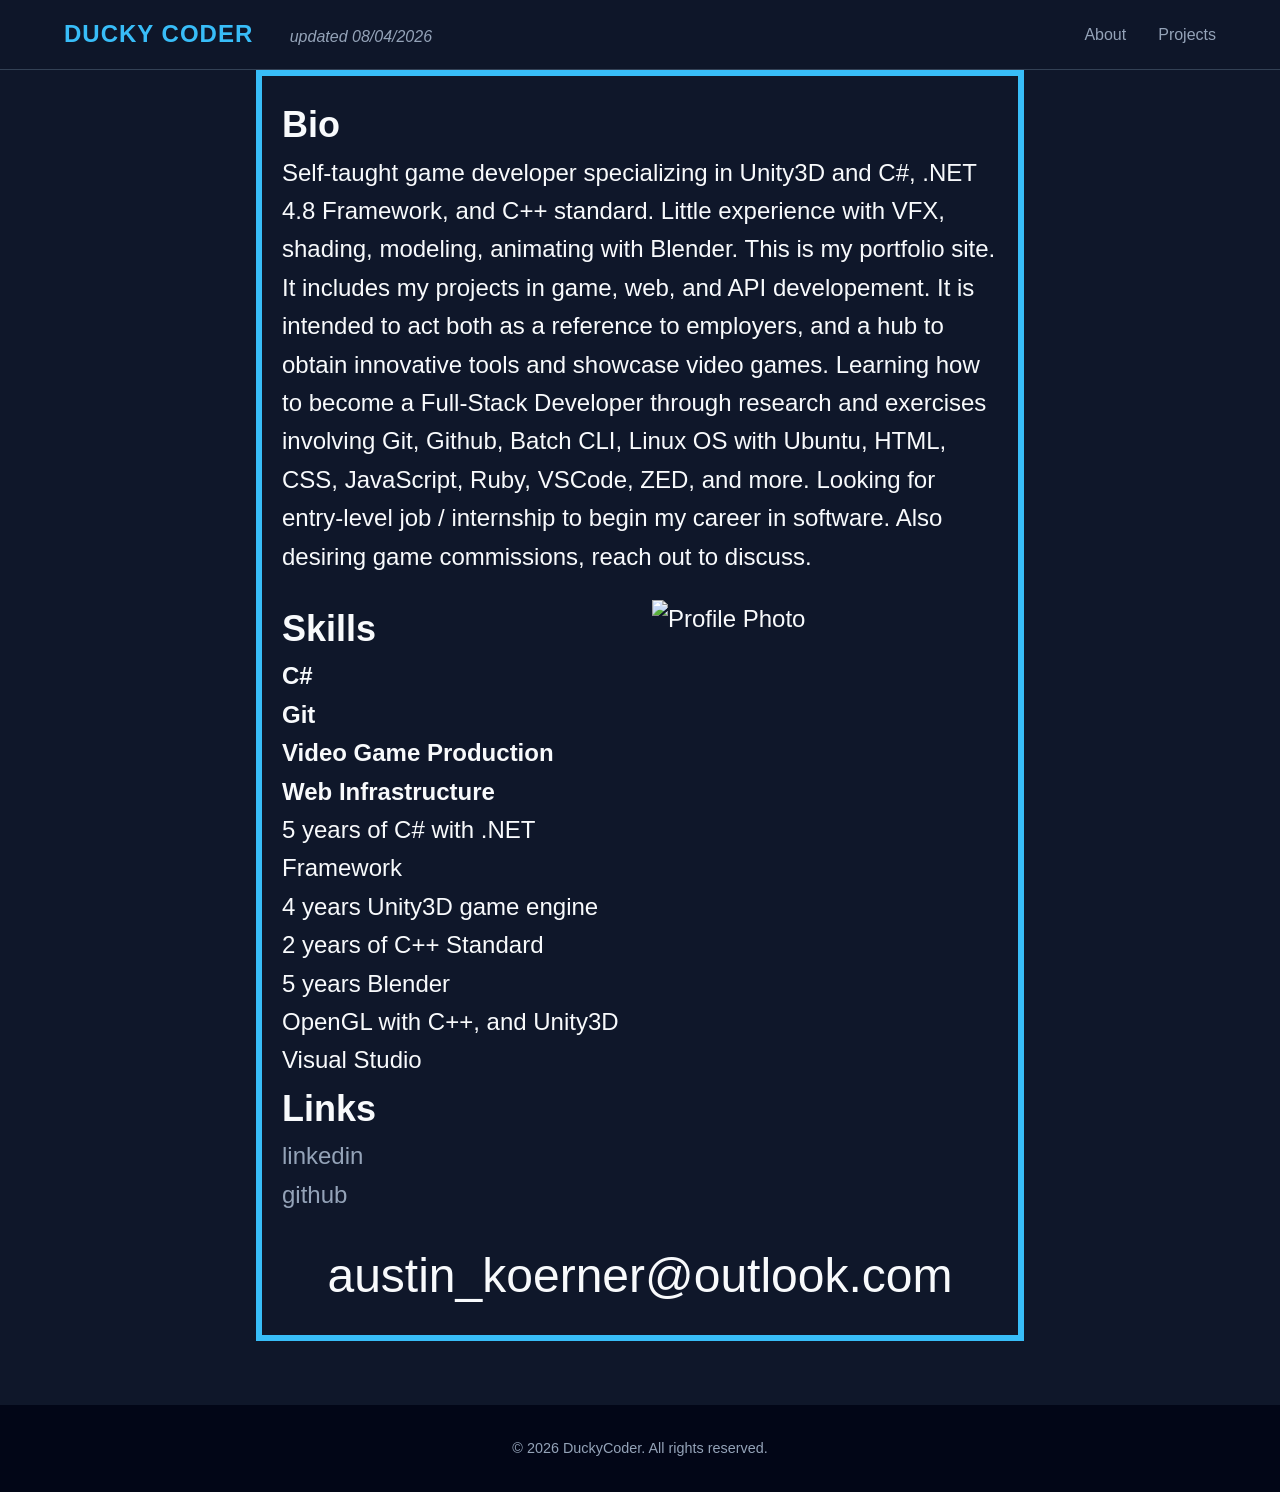
==== pgs/about.html @ a0574e3f "Fix grammar mistakes" ====
<!DOCTYPE html>
<html lang="en">
<head>
	<meta charset="UTF-8">
	<meta name="viewport" content="width=device-width, initial-scale=1.0">
	<title>Ducky Coder | About</title>
	<link href="../css/main.css" rel="stylesheet">
</head>
<body>
    <header>
        <div class="nav-container">
            <div>
                <a href="../index.html" class="logo">DUCKY CODER</a>
                <span class="nav-extra">updated 08/04/2026</span>
            </div>
            <nav>
                <ul class="nav-links" id="navLinks">
                    <li><a href="#">About</a></li>
                    <li><a href="../pgs/projects.html">Projects</a></li>
                </ul>
            </nav>
            <div class="menu-toggle" id="mobileMenu">
                <span class="bar"></span>
                <span class="bar"></span>
                <span class="bar"></span>
            </div>
        </div>
    </header>

    <section class="bio-section">
        <div class="bio-summary">
            <h1>Bio</h1>
            <p>
                Self-taught game developer specializing in Unity3D and C#, .NET 4.8 Framework, and C++ standard. Little experience with VFX, shading, modeling, animating with Blender.
                This is my portfolio site. It includes my projects in game, web, and API developement. It is intended to act both as a reference to employers, and a hub to obtain innovative tools and showcase video games.
                Learning how to become a Full-Stack Developer through research and exercises involving Git, Github, Batch CLI, Linux OS with Ubuntu, HTML, CSS, JavaScript, Ruby, VSCode, ZED, and more.
                Looking for entry-level job / internship to begin my career in software. Also desiring game commissions, reach out to discuss.
            </p>
        </div>
        <div class="bio-information">
            <h1>Skills</h1>
            <ul>
                <li><b>C#</b></li>
                <li><b>Git</b></li>
                <li><b>Video Game Production</b></li>
                <li><b>Web Infrastructure</b></li>

                <li>5 years of C# with .NET Framework</li>
                <li>4 years Unity3D game engine</li>
                <li>2 years of C++ Standard</li>
                <li>5 years Blender</li>
                <li>OpenGL with C++, and Unity3D</li>

                <li>Visual Studio</li>
            </ul>
            <h1>Links</h1>
            <ul class="bio-links">
                <li><a href="https://www.linkedin.com/in/austin-koerner-7117aa3b7/">linkedin</a></li>
                <li><a href="https://github.com/AustinKr">github</a></li>
            </ul>
        </div>
        <img class="bio-photo" alt="Profile Photo">
        <div class="contact">austin_koerner@outlook.com</div>
    </section>

	<footer>
        <p>&copy; 2026 DuckyCoder. All rights reserved.</p>
    </footer>
</body>
</html>
---- css/main.css ----
/* --- CSS Variables & Reset --- */
        :root {
            --bg-color: #0f172a;
            --surface-color: #1e293b;
            --text-primary: #f8fafc;
            --text-secondary: #94a3b8;
            --text-size: 24px;
            --accent-color: #38bdf8;
            --accent-hover: #0ea5e9;
            --font-main: 'Segoe UI', Tahoma, Geneva, Verdana, sans-serif;
            --container-width: 1200px;
            --header-height: 70px;
        }

        * {
            margin: 0;
            padding: 0;
            box-sizing: border-box;
        }

        body {
            font-family: var(--font-main);
            background-color: var(--bg-color);
            color: var(--text-primary);
            line-height: 1.6;
        }

        a { text-decoration: none; color: inherit; transition: 0.3s; }
        ul { list-style: none; }

        /* --- Header & Navigation --- */
        header {
            position: fixed;
            top: 0;
            left: 0;
            width: 100%;
            height: var(--header-height);
            background-color: rgba(15, 23, 42, 0.95);
            backdrop-filter: blur(10px);
            border-bottom: 1px solid #334155;
            z-index: 1000;
            display: flex;
            align-items: center;
            justify-content: center;
        }
        .nav-extra {
            margin-left: 2em;
            font-style: italic;
            color: var(--text-secondary);
        }
        .nav-container {
            width: 90%;
            max-width: var(--container-width);
            display: flex;
            justify-content: space-between;
            align-items: center;
        }

        .logo {
            font-size: 1.5rem;
            font-weight: 700;
            color: var(--accent-color);
            letter-spacing: 1px;
        }

        .nav-links {
            display: flex;
            gap: 2rem;
        }

        .nav-links a {
            font-weight: 500;
            color: var(--text-secondary);
            font-size: 1rem;
        }

        .nav-links a:hover {
            color: var(--accent-color);
        }

        /* Mobile Menu Toggle */
        .menu-toggle {
            display: none;
            flex-direction: column;
            gap: 5px;
            cursor: pointer;
        }

        .bar {
            width: 25px;
            height: 3px;
            background-color: var(--text-primary);
            border-radius: 2px;
        }

        /* --- Hero Section --- */
        .hero {
            height: 80vh;
            display: flex;
            flex-direction: column;
            justify-content: center;
            align-items: center;
            text-align: center;
            padding: 0 20px;
            margin-top: var(--header-height);
            background: radial-gradient(circle at center, #1e293b 0%, #0f172a 70%);
        }

        .hero h1 {
            font-size: clamp(2.5rem, 5vw, 4rem);
            margin-bottom: 1rem;
            background: linear-gradient(to right, #38bdf8, #818cf8);
            -webkit-background-clip: text;
            -webkit-text-fill-color: transparent;
        }

        .hero p {
            font-size: 1.2rem;
            color: var(--text-secondary);
            max-width: 600px;
            margin-bottom: 2rem;
        }

        .cta-btn {
            padding: 12px 30px;
            background-color: var(--accent-color);
            color: #0f172a;
            font-weight: 700;
            border-radius: 5px;
            border: 2px solid var(--accent-color);
        }

        .cta-btn:hover {
            background-color: transparent;
            color: var(--accent-color);
        }

        /* --- New Posts / Projects Grid --- */
        .section-container {
            max-width: var(--container-width);
            margin: 4rem auto;
            padding: 0 20px;
        }

        .section-title {
            font-size: 2rem;
            margin-bottom: 2rem;
            border-left: 5px solid var(--accent-color);
            padding-left: 15px;
        }

        .posts-grid {
            display: grid;
            grid-template-columns: repeat(auto-fit, minmax(300px, 1fr));
            gap: 2rem;
        }

        .post-card {
            background-color: var(--surface-color);
            border-radius: 10px;
            overflow: hidden;
            border: 1px solid #334155;
            transition: transform 0.3s ease, box-shadow 0.3s ease;
        }

        .post-card:hover {
            transform: translateY(-5px);
            box-shadow: 0 10px 20px rgba(0,0,0,0.3);
            border-color: var(--accent-color);
        }

        .post-image {
            width: 100%;
            height: 200px;
            background-color: #334155; /* Placeholder color */
            display: flex;
            align-items: center;
            justify-content: center;
            color: var(--text-secondary);
            font-size: 0.9rem;
        }

        /* If using real images, use <img> tag, this is a CSS placeholder */
        .post-image img {
            width: 100%;
            height: 100%;
            object-fit: cover;
        }

        .post-content {
            padding: 1.5rem;
        }

        .post-date {
            font-size: 0.85rem;
            color: var(--accent-color);
            margin-bottom: 0.5rem;
            display: block;
        }

        .post-title {
            font-size: 1.25rem;
            margin-bottom: 0.5rem;
            color: var(--text-primary);
        }

        .post-excerpt {
            font-size: 0.95rem;
            color: var(--text-secondary);
            margin-bottom: 1rem;
        }

        .read-more {
            font-size: 0.9rem;
            font-weight: 600;
            color: var(--text-primary);
            border-bottom: 1px solid var(--accent-color);
        }

        /* --- About --- */
        .bio-section {
            margin-top: var(--header-height);
            margin-left: 20vw;
            width: 60vw;
            padding: 20px;

            border: 6px solid var(--accent-color);

            color: var(--text-primary);
            font-size: var(--text-size);

            display: flex;
            flex-wrap: wrap;
            gap: 1em;
        }
        .bio-information {
            flex: 1 0 40%;
        }
        .bio-links {
            color: var(--text-secondary);
        }
        .bio-links a:hover {
            color: var(--accent-hover);

        }
        .bio-photo {
            flex: 1 0 40%;
        }
        .contact {
            font-size: 2em;
            text-align: center;
            flex: 1 0 100%;
        }


        /* --- Footer --- */
        footer {
            text-align: center;
            padding: 2rem;
            background-color: #020617;
            color: var(--text-secondary);
            font-size: 0.9rem;
            margin-top: 4rem;
        }

        /* --- Responsive Design --- */
        @media (max-width: 768px) {
            .menu-toggle {
                display: flex;
            }

            .nav-links {
                position: absolute;
                top: var(--header-height);
                left: 0;
                width: 100%;
                background-color: var(--surface-color);
                flex-direction: column;
                align-items: center;
                padding: 2rem 0;
                gap: 1.5rem;
                transform: translateY(-150%);
                transition: transform 0.3s ease-in-out;
                border-bottom: 1px solid #334155;
            }

            .nav-links.active {
                transform: translateY(0);
            }

            .hero h1 {
                font-size: 2.5rem;
            }
        }
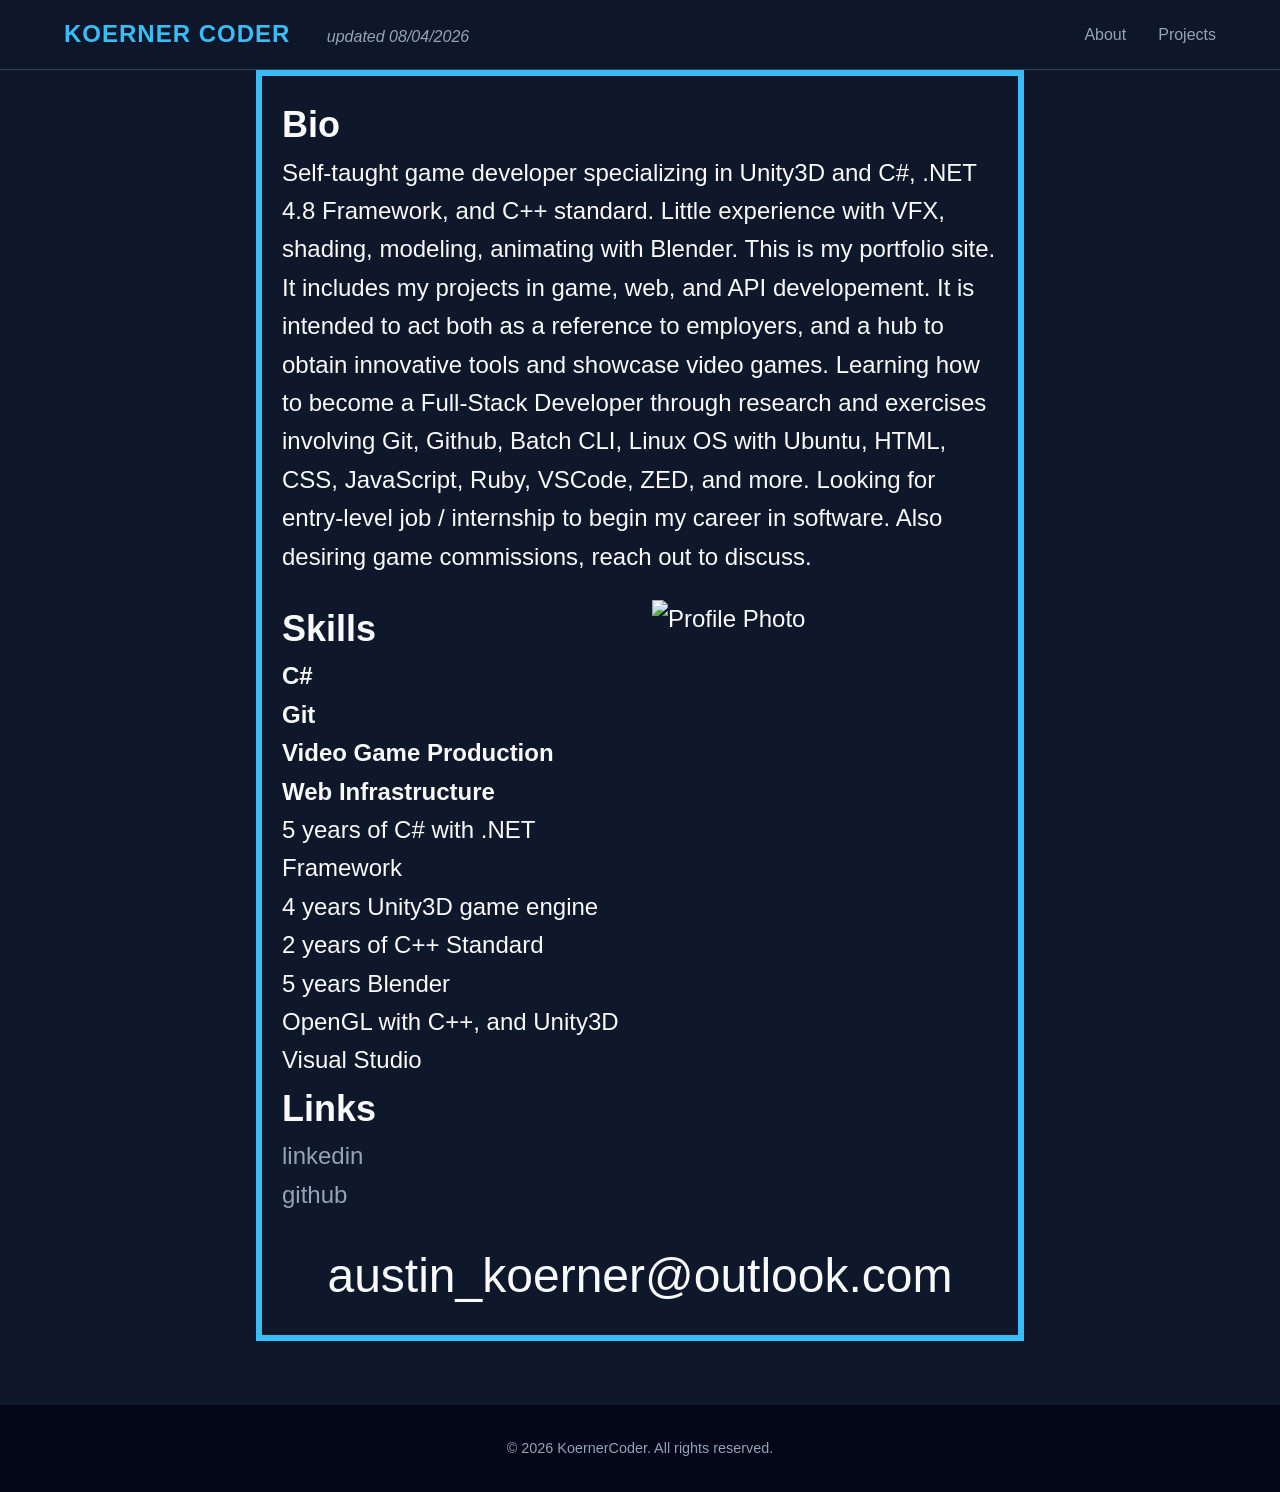
==== commit e67531e9: "Rename to KoernerCoder" ====
--- a/pgs/about.html
+++ b/pgs/about.html
@@ -3,14 +3,14 @@
 <head>
 	<meta charset="UTF-8">
 	<meta name="viewport" content="width=device-width, initial-scale=1.0">
-	<title>Ducky Coder | About</title>
+	<title>Koerner Coder | About</title>
 	<link href="../css/main.css" rel="stylesheet">
 </head>
 <body>
     <header>
         <div class="nav-container">
             <div>
-                <a href="../index.html" class="logo">DUCKY CODER</a>
+                <a href="../index.html" class="logo">KOERNER CODER</a>
                 <span class="nav-extra">updated 08/04/2026</span>
             </div>
             <nav>
@@ -64,7 +64,7 @@
     </section>
 
 	<footer>
-        <p>&copy; 2026 DuckyCoder. All rights reserved.</p>
+        <p>&copy; 2026 KoernerCoder. All rights reserved.</p>
     </footer>
 </body>
 </html>
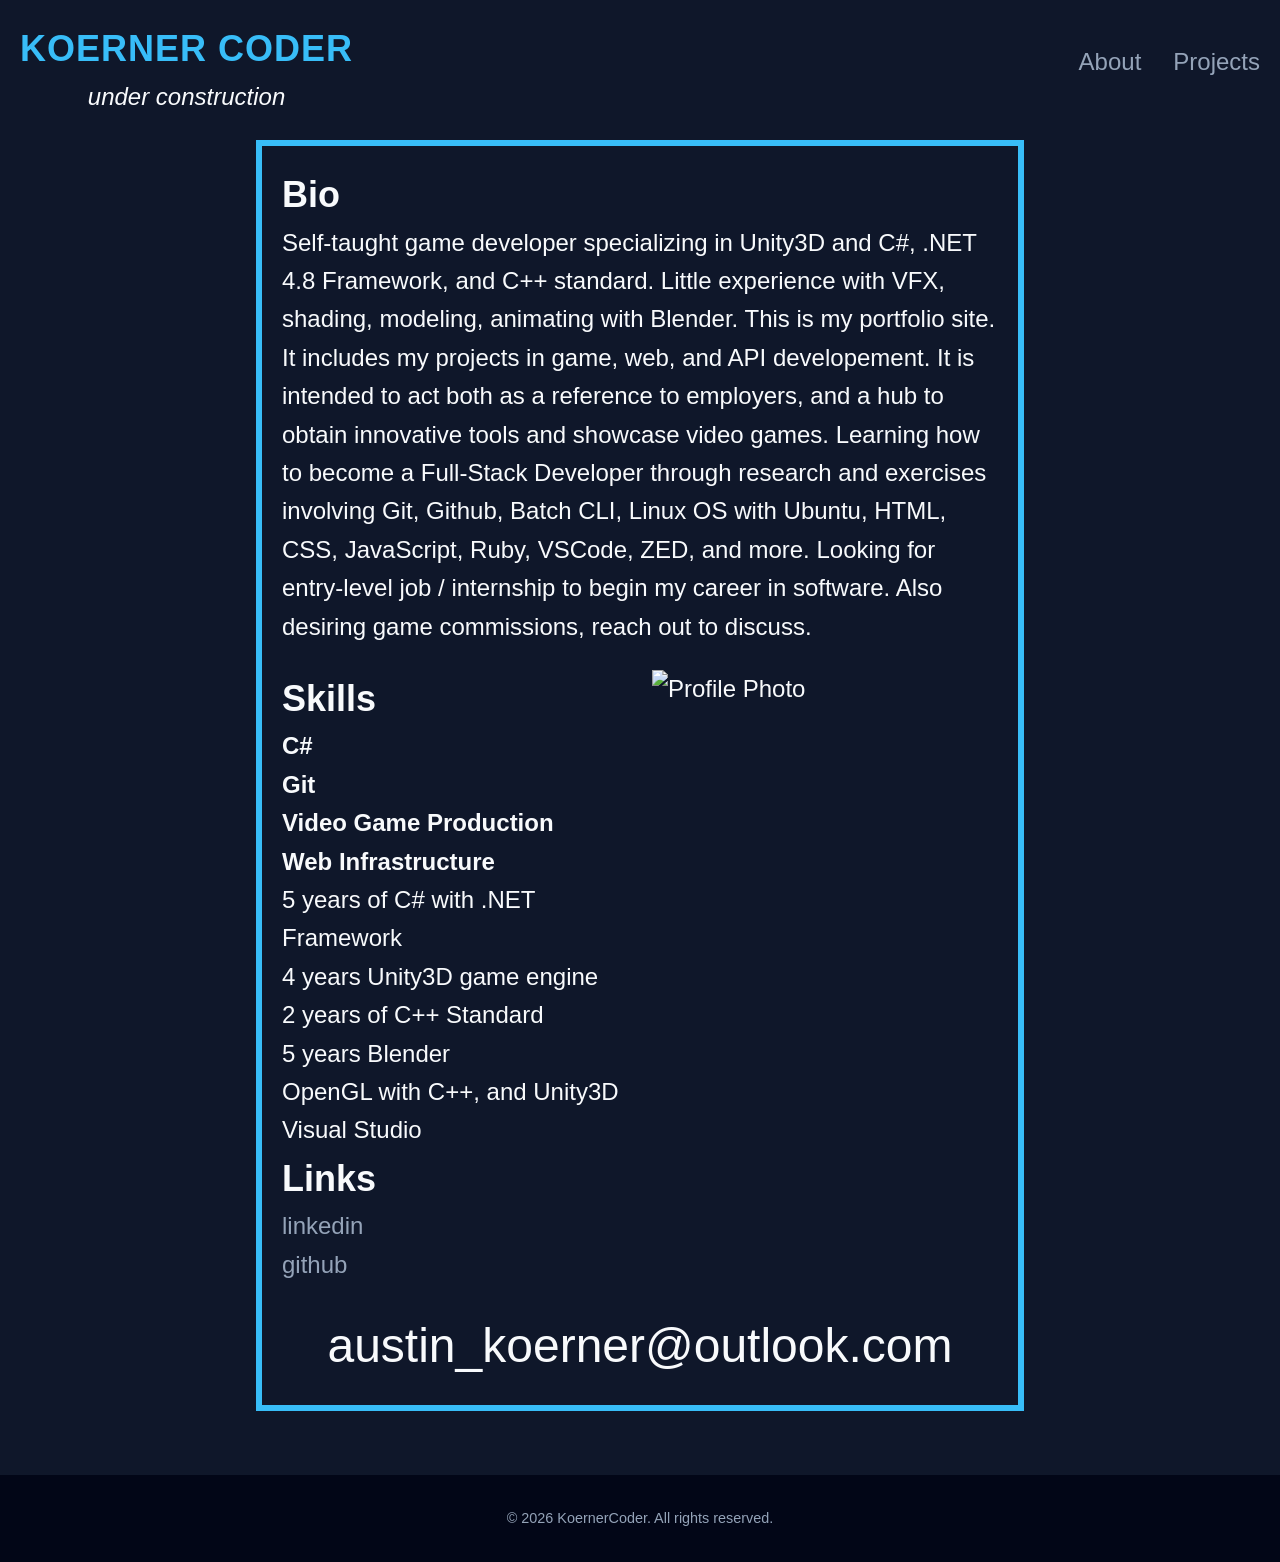
==== commit 982cf07d: "Update other pages to dynamically load" ====
--- a/pgs/about.html
+++ b/pgs/about.html
@@ -5,27 +5,13 @@
 	<meta name="viewport" content="width=device-width, initial-scale=1.0">
 	<title>Koerner Coder | About</title>
 	<link href="../css/main.css" rel="stylesheet">
+	<script defer src="/js/template-loader.js"></script>
 </head>
 <body>
-    <header>
-        <div class="nav-container">
-            <div>
-                <a href="../index.html" class="logo">KOERNER CODER</a>
-                <span class="nav-extra">updated 08/04/2026</span>
-            </div>
-            <nav>
-                <ul class="nav-links" id="navLinks">
-                    <li><a href="#">About</a></li>
-                    <li><a href="../pgs/projects.html">Projects</a></li>
-                </ul>
-            </nav>
-            <div class="menu-toggle" id="mobileMenu">
-                <span class="bar"></span>
-                <span class="bar"></span>
-                <span class="bar"></span>
-            </div>
-        </div>
-    </header>
+    <section class="top-section">
+        <div id="header-placeholder"></div>
+        <div id="nav-placeholder"></div>
+    </section>
 
     <section class="bio-section">
         <div class="bio-summary">
@@ -63,8 +49,6 @@
         <div class="contact">austin_koerner@outlook.com</div>
     </section>
 
-	<footer>
-        <p>&copy; 2026 KoernerCoder. All rights reserved.</p>
-    </footer>
+    <div id="footer-placeholder"></div>
 </body>
 </html>
--- a/css/main.css
+++ b/css/main.css
@@ -1,294 +1,258 @@
 /* --- CSS Variables & Reset --- */
-        :root {
-            --bg-color: #0f172a;
-            --surface-color: #1e293b;
-            --text-primary: #f8fafc;
-            --text-secondary: #94a3b8;
-            --text-size: 24px;
-            --accent-color: #38bdf8;
-            --accent-hover: #0ea5e9;
-            --font-main: 'Segoe UI', Tahoma, Geneva, Verdana, sans-serif;
-            --container-width: 1200px;
-            --header-height: 70px;
-        }
-
-        * {
-            margin: 0;
-            padding: 0;
-            box-sizing: border-box;
-        }
-
-        body {
-            font-family: var(--font-main);
-            background-color: var(--bg-color);
-            color: var(--text-primary);
-            line-height: 1.6;
-        }
-
-        a { text-decoration: none; color: inherit; transition: 0.3s; }
-        ul { list-style: none; }
-
-        /* --- Header & Navigation --- */
-        header {
-            position: fixed;
-            top: 0;
-            left: 0;
-            width: 100%;
-            height: var(--header-height);
-            background-color: rgba(15, 23, 42, 0.95);
-            backdrop-filter: blur(10px);
-            border-bottom: 1px solid #334155;
-            z-index: 1000;
-            display: flex;
-            align-items: center;
-            justify-content: center;
-        }
-        .nav-extra {
-            margin-left: 2em;
-            font-style: italic;
-            color: var(--text-secondary);
-        }
-        .nav-container {
-            width: 90%;
-            max-width: var(--container-width);
-            display: flex;
-            justify-content: space-between;
-            align-items: center;
-        }
-
-        .logo {
-            font-size: 1.5rem;
-            font-weight: 700;
-            color: var(--accent-color);
-            letter-spacing: 1px;
-        }
-
-        .nav-links {
-            display: flex;
-            gap: 2rem;
-        }
-
-        .nav-links a {
-            font-weight: 500;
-            color: var(--text-secondary);
-            font-size: 1rem;
-        }
-
-        .nav-links a:hover {
-            color: var(--accent-color);
-        }
-
-        /* Mobile Menu Toggle */
-        .menu-toggle {
-            display: none;
-            flex-direction: column;
-            gap: 5px;
-            cursor: pointer;
-        }
-
-        .bar {
-            width: 25px;
-            height: 3px;
-            background-color: var(--text-primary);
-            border-radius: 2px;
-        }
-
-        /* --- Hero Section --- */
-        .hero {
-            height: 80vh;
-            display: flex;
-            flex-direction: column;
-            justify-content: center;
-            align-items: center;
-            text-align: center;
-            padding: 0 20px;
-            margin-top: var(--header-height);
-            background: radial-gradient(circle at center, #1e293b 0%, #0f172a 70%);
-        }
-
-        .hero h1 {
-            font-size: clamp(2.5rem, 5vw, 4rem);
-            margin-bottom: 1rem;
-            background: linear-gradient(to right, #38bdf8, #818cf8);
-            -webkit-background-clip: text;
-            -webkit-text-fill-color: transparent;
-        }
-
-        .hero p {
-            font-size: 1.2rem;
-            color: var(--text-secondary);
-            max-width: 600px;
-            margin-bottom: 2rem;
-        }
-
-        .cta-btn {
-            padding: 12px 30px;
-            background-color: var(--accent-color);
-            color: #0f172a;
-            font-weight: 700;
-            border-radius: 5px;
-            border: 2px solid var(--accent-color);
-        }
-
-        .cta-btn:hover {
-            background-color: transparent;
-            color: var(--accent-color);
-        }
-
-        /* --- New Posts / Projects Grid --- */
-        .section-container {
-            max-width: var(--container-width);
-            margin: 4rem auto;
-            padding: 0 20px;
-        }
-
-        .section-title {
-            font-size: 2rem;
-            margin-bottom: 2rem;
-            border-left: 5px solid var(--accent-color);
-            padding-left: 15px;
-        }
-
-        .posts-grid {
-            display: grid;
-            grid-template-columns: repeat(auto-fit, minmax(300px, 1fr));
-            gap: 2rem;
-        }
-
-        .post-card {
-            background-color: var(--surface-color);
-            border-radius: 10px;
-            overflow: hidden;
-            border: 1px solid #334155;
-            transition: transform 0.3s ease, box-shadow 0.3s ease;
-        }
-
-        .post-card:hover {
-            transform: translateY(-5px);
-            box-shadow: 0 10px 20px rgba(0,0,0,0.3);
-            border-color: var(--accent-color);
-        }
-
-        .post-image {
-            width: 100%;
-            height: 200px;
-            background-color: #334155; /* Placeholder color */
-            display: flex;
-            align-items: center;
-            justify-content: center;
-            color: var(--text-secondary);
-            font-size: 0.9rem;
-        }
-
-        /* If using real images, use <img> tag, this is a CSS placeholder */
-        .post-image img {
-            width: 100%;
-            height: 100%;
-            object-fit: cover;
-        }
-
-        .post-content {
-            padding: 1.5rem;
-        }
-
-        .post-date {
-            font-size: 0.85rem;
-            color: var(--accent-color);
-            margin-bottom: 0.5rem;
-            display: block;
-        }
-
-        .post-title {
-            font-size: 1.25rem;
-            margin-bottom: 0.5rem;
-            color: var(--text-primary);
-        }
-
-        .post-excerpt {
-            font-size: 0.95rem;
-            color: var(--text-secondary);
-            margin-bottom: 1rem;
-        }
-
-        .read-more {
-            font-size: 0.9rem;
-            font-weight: 600;
-            color: var(--text-primary);
-            border-bottom: 1px solid var(--accent-color);
-        }
-
-        /* --- About --- */
-        .bio-section {
-            margin-top: var(--header-height);
-            margin-left: 20vw;
-            width: 60vw;
-            padding: 20px;
-
-            border: 6px solid var(--accent-color);
-
-            color: var(--text-primary);
-            font-size: var(--text-size);
-
-            display: flex;
-            flex-wrap: wrap;
-            gap: 1em;
-        }
-        .bio-information {
-            flex: 1 0 40%;
-        }
-        .bio-links {
-            color: var(--text-secondary);
-        }
-        .bio-links a:hover {
-            color: var(--accent-hover);
-
-        }
-        .bio-photo {
-            flex: 1 0 40%;
-        }
-        .contact {
-            font-size: 2em;
-            text-align: center;
-            flex: 1 0 100%;
-        }
-
-
-        /* --- Footer --- */
-        footer {
-            text-align: center;
-            padding: 2rem;
-            background-color: #020617;
-            color: var(--text-secondary);
-            font-size: 0.9rem;
-            margin-top: 4rem;
-        }
-
-        /* --- Responsive Design --- */
-        @media (max-width: 768px) {
-            .menu-toggle {
-                display: flex;
-            }
-
-            .nav-links {
-                position: absolute;
-                top: var(--header-height);
-                left: 0;
-                width: 100%;
-                background-color: var(--surface-color);
-                flex-direction: column;
-                align-items: center;
-                padding: 2rem 0;
-                gap: 1.5rem;
-                transform: translateY(-150%);
-                transition: transform 0.3s ease-in-out;
-                border-bottom: 1px solid #334155;
-            }
-
-            .nav-links.active {
-                transform: translateY(0);
-            }
-
-            .hero h1 {
-                font-size: 2.5rem;
-            }
-        }
+:root {
+    --bg-color: #0f172a;
+    --surface-color: #1e293b;
+    --text-primary: #f8fafc;
+    --text-secondary: #94a3b8;
+    --text-size: 24px;
+    --accent-color: #38bdf8;
+    --accent-hover: #0ea5e9;
+    --font-main: "Segoe UI", Tahoma, Geneva, Verdana, sans-serif;
+    --container-width: 1200px;
+    --header-height: 70px;
+    --default-padding: 20px;
+}
+
+* {
+    margin: 0;
+    padding: 0;
+    box-sizing: border-box;
+}
+
+body {
+    font-family: var(--font-main);
+    background-color: var(--bg-color);
+    color: var(--text-primary);
+    line-height: 1.6;
+    font-size: var(--text-size);
+}
+
+a {
+    text-decoration: none;
+    color: inherit;
+    transition: 0.3s;
+}
+ul {
+    list-style: none;
+}
+
+/* --- psuedo classes --- */
+a:hover {
+    color: var(--accent-color);
+}
+
+/* --- Top Section --- */
+.top-section {
+    display: flex;
+    flex-direction: row;
+    justify-content: space-between;
+
+    width: 100%;
+    height: var(--header-height);
+    padding: var(--default-padding);
+}
+/* header */
+header {
+    text-align: center;
+}
+.header-logo {
+    font-size: 1.5em;
+    font-weight: 700;
+    color: var(--accent-color);
+    letter-spacing: 1px;
+}
+/* nav */
+.nav-links {
+    margin: calc(var(--header-height) / 2 - 1em / 2) 0;
+
+    display: flex;
+    gap: 2rem;
+
+    font-weight: 500;
+    color: var(--text-secondary);
+}
+
+/* Mobile Menu Toggle */
+.menu-toggle {
+    display: none;
+    flex-direction: column;
+    gap: 5px;
+    cursor: pointer;
+}
+
+.bar {
+    width: 25px;
+    height: 3px;
+    background-color: var(--text-primary);
+    border-radius: 2px;
+}
+
+/* --- Hero Section --- */
+.hero {
+    height: 80vh;
+    display: flex;
+    flex-direction: column;
+    justify-content: center;
+    align-items: center;
+    text-align: center;
+    padding: 0 20px;
+    margin-top: var(--header-height);
+    background: radial-gradient(circle at center, #1e293b 0%, #0f172a 70%);
+}
+
+.hero h1 {
+    font-size: clamp(2.5rem, 5vw, 4rem);
+    margin-bottom: 1rem;
+    background: linear-gradient(to right, #38bdf8, #818cf8);
+    -webkit-background-clip: text;
+    -webkit-text-fill-color: transparent;
+}
+
+.hero p {
+    font-size: 1.2rem;
+    color: var(--text-secondary);
+    max-width: 600px;
+    margin-bottom: 2rem;
+}
+
+.cta-btn {
+    padding: 12px 30px;
+    background-color: var(--accent-color);
+    color: #0f172a;
+    font-weight: 700;
+    border-radius: 5px;
+    border: 2px solid var(--accent-color);
+}
+
+.cta-btn:hover {
+    background-color: transparent;
+    color: var(--accent-color);
+}
+
+/* --- New Posts / Projects Grid --- */
+.section-container {
+    max-width: var(--container-width);
+    margin: 4rem auto;
+    padding: 0 20px;
+}
+
+.section-title {
+    font-size: 2rem;
+    margin-bottom: 2rem;
+    border-left: 5px solid var(--accent-color);
+    padding-left: 15px;
+}
+
+.posts-grid {
+    display: grid;
+    grid-template-columns: repeat(auto-fit, minmax(300px, 1fr));
+    gap: 2rem;
+}
+
+.post-card {
+    background-color: var(--surface-color);
+    border-radius: 10px;
+    overflow: hidden;
+    border: 1px solid #334155;
+    transition:
+        transform 0.3s ease,
+        box-shadow 0.3s ease;
+}
+
+.post-card:hover {
+    transform: translateY(-5px);
+    box-shadow: 0 10px 20px rgba(0, 0, 0, 0.3);
+    border-color: var(--accent-color);
+}
+
+.post-image {
+    width: 100%;
+    height: 200px;
+    background-color: #334155; /* Placeholder color */
+    display: flex;
+    align-items: center;
+    justify-content: center;
+    color: var(--text-secondary);
+    font-size: 0.9rem;
+}
+
+/* If using real images, use <img> tag, this is a CSS placeholder */
+.post-image img {
+    width: 100%;
+    height: 100%;
+    object-fit: cover;
+}
+
+.post-content {
+    padding: 1.5rem;
+}
+
+.post-date {
+    font-size: 0.85rem;
+    color: var(--accent-color);
+    margin-bottom: 0.5rem;
+    display: block;
+}
+
+.post-title {
+    font-size: 1.25rem;
+    margin-bottom: 0.5rem;
+    color: var(--text-primary);
+}
+
+.post-excerpt {
+    font-size: 0.95rem;
+    color: var(--text-secondary);
+    margin-bottom: 1rem;
+}
+
+.read-more {
+    font-size: 0.9rem;
+    font-weight: 600;
+    color: var(--text-primary);
+    border-bottom: 1px solid var(--accent-color);
+}
+
+/* --- About --- */
+.bio-section {
+    margin-top: var(--header-height);
+    margin-left: 20vw;
+    width: 60vw;
+    padding: 20px;
+
+    border: 6px solid var(--accent-color);
+
+    color: var(--text-primary);
+    font-size: var(--text-size);
+
+    display: flex;
+    flex-wrap: wrap;
+    gap: 1em;
+}
+.bio-information {
+    flex: 1 0 40%;
+}
+.bio-links {
+    color: var(--text-secondary);
+}
+.bio-links a:hover {
+    color: var(--accent-hover);
+}
+.bio-photo {
+    flex: 1 0 40%;
+}
+.contact {
+    font-size: 2em;
+    text-align: center;
+    flex: 1 0 100%;
+}
+
+/* --- Footer --- */
+footer {
+    text-align: center;
+    padding: 2rem;
+    background-color: #020617;
+    color: var(--text-secondary);
+    font-size: 0.9rem;
+    margin-top: 4rem;
+}
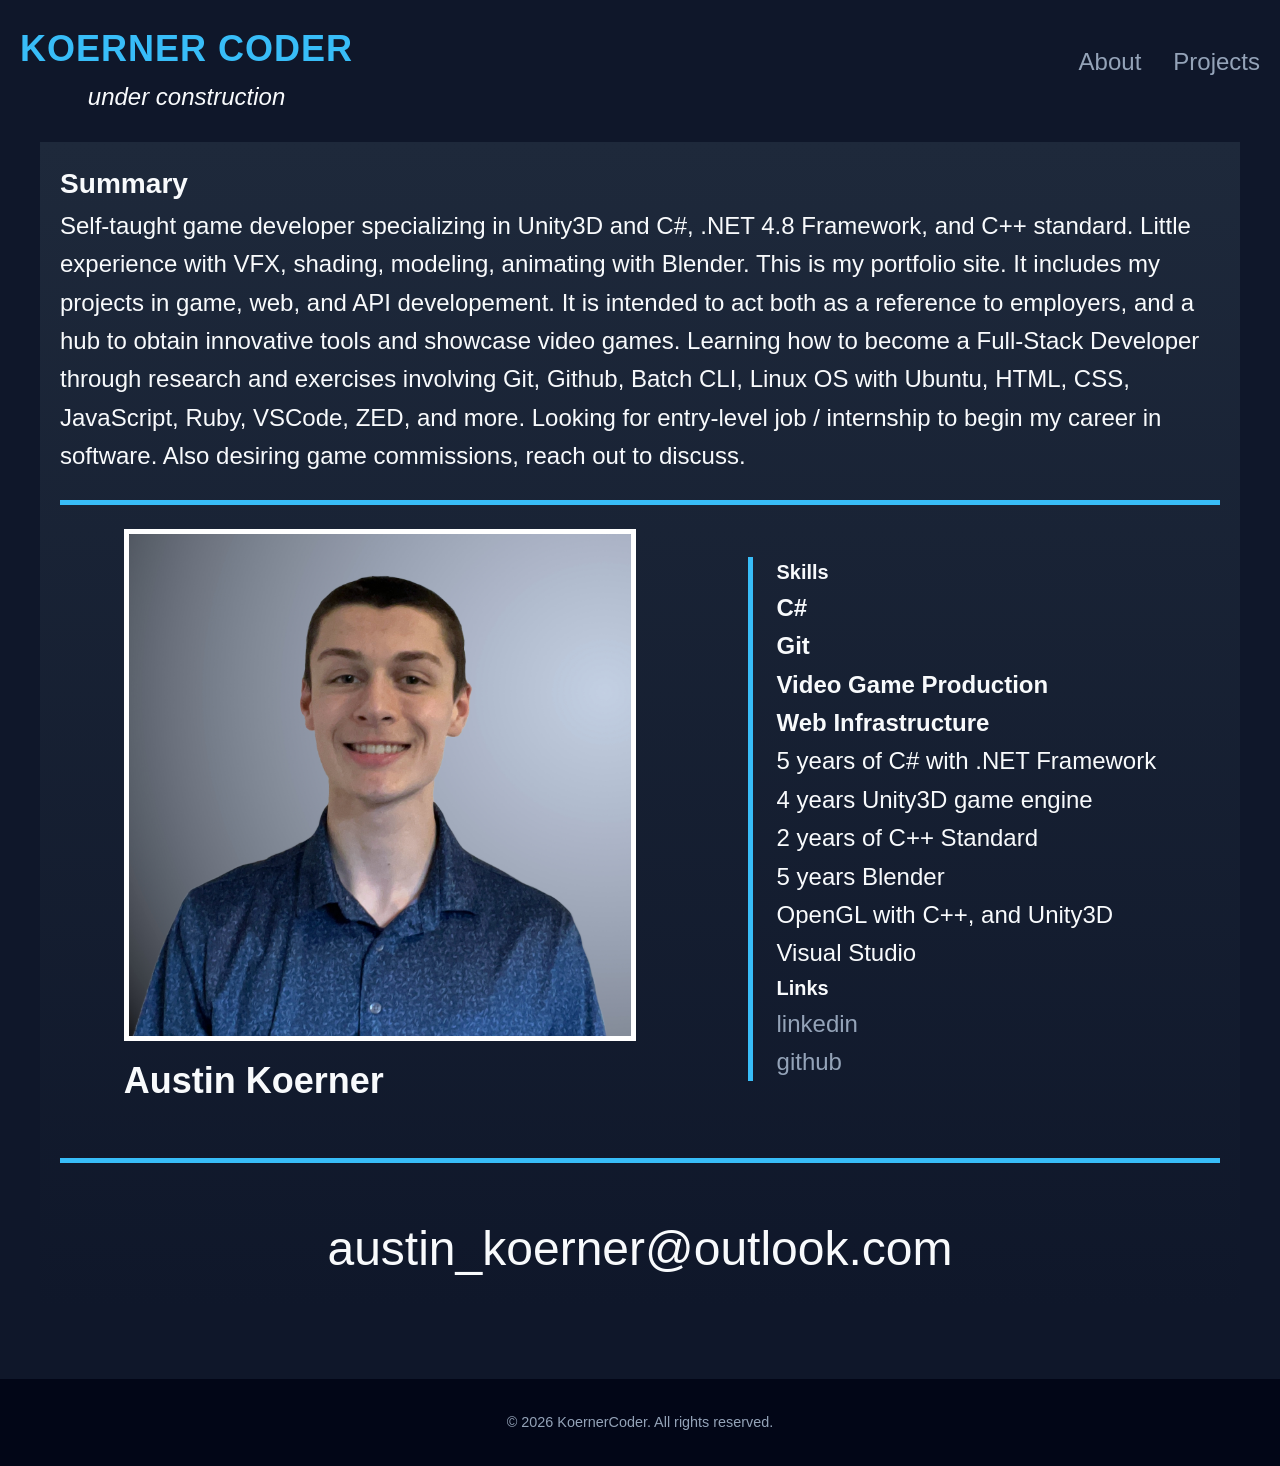
==== commit bad20a4e: "Add profile picture and styling" ====
--- a/pgs/about.html
+++ b/pgs/about.html
@@ -5,7 +5,7 @@
 	<meta name="viewport" content="width=device-width, initial-scale=1.0">
 	<title>Koerner Coder | About</title>
 	<link href="../css/main.css" rel="stylesheet">
-	<script defer src="/js/template-loader.js"></script>
+	<script defer src="../js/template-loader.js"></script>
 </head>
 <body>
     <section class="top-section">
@@ -14,39 +14,45 @@
     </section>
 
     <section class="bio-section">
-        <div class="bio-summary">
-            <h1>Bio</h1>
+        <article>
+            <h1>Summary</h1>
             <p>
                 Self-taught game developer specializing in Unity3D and C#, .NET 4.8 Framework, and C++ standard. Little experience with VFX, shading, modeling, animating with Blender.
                 This is my portfolio site. It includes my projects in game, web, and API developement. It is intended to act both as a reference to employers, and a hub to obtain innovative tools and showcase video games.
                 Learning how to become a Full-Stack Developer through research and exercises involving Git, Github, Batch CLI, Linux OS with Ubuntu, HTML, CSS, JavaScript, Ruby, VSCode, ZED, and more.
                 Looking for entry-level job / internship to begin my career in software. Also desiring game commissions, reach out to discuss.
             </p>
-        </div>
-        <div class="bio-information">
-            <h1>Skills</h1>
-            <ul>
-                <li><b>C#</b></li>
-                <li><b>Git</b></li>
-                <li><b>Video Game Production</b></li>
-                <li><b>Web Infrastructure</b></li>
+        <article/>
+        <article class="bio-container separate-top">
+            <article>
+                <img class="bio-photo" alt="Profile Photo" src="/rsc/pictures/headshot.jpg" width="512px">
+                <h2>Austin Koerner</h2>
+            </article>
 
-                <li>5 years of C# with .NET Framework</li>
-                <li>4 years Unity3D game engine</li>
-                <li>2 years of C++ Standard</li>
-                <li>5 years Blender</li>
-                <li>OpenGL with C++, and Unity3D</li>
+            <div class="separate-left">
+                <h1>Skills</h1>
+                <ul>
+                    <li><b>C#</b></li>
+                    <li><b>Git</b></li>
+                    <li><b>Video Game Production</b></li>
+                    <li><b>Web Infrastructure</b></li>
 
-                <li>Visual Studio</li>
-            </ul>
-            <h1>Links</h1>
-            <ul class="bio-links">
-                <li><a href="https://www.linkedin.com/in/austin-koerner-7117aa3b7/">linkedin</a></li>
-                <li><a href="https://github.com/AustinKr">github</a></li>
-            </ul>
-        </div>
-        <img class="bio-photo" alt="Profile Photo">
-        <div class="contact">austin_koerner@outlook.com</div>
+                    <li>5 years of C# with .NET Framework</li>
+                    <li>4 years Unity3D game engine</li>
+                    <li>2 years of C++ Standard</li>
+                    <li>5 years Blender</li>
+                    <li>OpenGL with C++, and Unity3D</li>
+
+                    <li>Visual Studio</li>
+                </ul>
+                <h1>Links</h1>
+                <ul>
+                    <li><a href="https://www.linkedin.com/in/austin-koerner-7117aa3b7/">linkedin</a></li>
+                    <li><a href="https://github.com/AustinKr">github</a></li>
+                </ul>
+            </div>
+        </article>
+        <div class="contact separate-top">austin_koerner@outlook.com</div>
     </section>
 
     <div id="footer-placeholder"></div>
--- a/css/main.css
+++ b/css/main.css
@@ -29,8 +29,8 @@
 
 a {
     text-decoration: none;
-    color: inherit;
     transition: 0.3s;
+    color: var(--text-secondary);
 }
 ul {
     list-style: none;
@@ -69,7 +69,6 @@
     gap: 2rem;
 
     font-weight: 500;
-    color: var(--text-secondary);
 }
 
 /* Mobile Menu Toggle */
@@ -99,7 +98,6 @@
     margin-top: var(--header-height);
     background: radial-gradient(circle at center, #1e293b 0%, #0f172a 70%);
 }
-
 .hero h1 {
     font-size: clamp(2.5rem, 5vw, 4rem);
     margin-bottom: 1rem;
@@ -107,14 +105,12 @@
     -webkit-background-clip: text;
     -webkit-text-fill-color: transparent;
 }
-
 .hero p {
     font-size: 1.2rem;
     color: var(--text-secondary);
     max-width: 600px;
     margin-bottom: 2rem;
 }
-
 .cta-btn {
     padding: 12px 30px;
     background-color: var(--accent-color);
@@ -123,32 +119,31 @@
     border-radius: 5px;
     border: 2px solid var(--accent-color);
 }
-
 .cta-btn:hover {
     background-color: transparent;
     color: var(--accent-color);
 }
 
-/* --- New Posts / Projects Grid --- */
-.section-container {
+/* --- Main Section --- */
+.main-section {
     max-width: var(--container-width);
-    margin: 4rem auto;
-    padding: 0 20px;
-}
-
-.section-title {
-    font-size: 2rem;
-    margin-bottom: 2rem;
+    margin: 0 auto;
+    padding: var(--default-padding);
+}
+.main-title {
+    font-size: 2em;
+
     border-left: 5px solid var(--accent-color);
     padding-left: 15px;
 }
-
 .posts-grid {
+    margin-top: 1em;
+
     display: grid;
-    grid-template-columns: repeat(auto-fit, minmax(300px, 1fr));
-    gap: 2rem;
-}
-
+    grid-template-columns: repeat(auto-fit, minmax(300px, auto));
+    gap: 1em;
+}
+/* posts */
 .post-card {
     background-color: var(--surface-color);
     border-radius: 10px;
@@ -158,13 +153,11 @@
         transform 0.3s ease,
         box-shadow 0.3s ease;
 }
-
 .post-card:hover {
     transform: translateY(-5px);
     box-shadow: 0 10px 20px rgba(0, 0, 0, 0.3);
     border-color: var(--accent-color);
 }
-
 .post-image {
     width: 100%;
     height: 200px;
@@ -175,25 +168,21 @@
     color: var(--text-secondary);
     font-size: 0.9rem;
 }
-
 /* If using real images, use <img> tag, this is a CSS placeholder */
 .post-image img {
     width: 100%;
     height: 100%;
     object-fit: cover;
 }
-
 .post-content {
     padding: 1.5rem;
 }
-
 .post-date {
     font-size: 0.85rem;
     color: var(--accent-color);
     margin-bottom: 0.5rem;
     display: block;
 }
-
 .post-title {
     font-size: 1.25rem;
     margin-bottom: 0.5rem;
@@ -205,7 +194,6 @@
     color: var(--text-secondary);
     margin-bottom: 1rem;
 }
-
 .read-more {
     font-size: 0.9rem;
     font-weight: 600;
@@ -215,36 +203,38 @@
 
 /* --- About --- */
 .bio-section {
-    margin-top: var(--header-height);
-    margin-left: 20vw;
-    width: 60vw;
-    padding: 20px;
-
-    border: 6px solid var(--accent-color);
-
-    color: var(--text-primary);
-    font-size: var(--text-size);
-
+    max-width: var(--container-width);
+    padding: var(--default-padding);
+    margin: 3em auto;
+    background: linear-gradient(to top, var(--bg-color),var(--surface-color));
+}
+.bio-container {
     display: flex;
     flex-wrap: wrap;
-    gap: 1em;
-}
-.bio-information {
-    flex: 1 0 40%;
-}
-.bio-links {
-    color: var(--text-secondary);
-}
-.bio-links a:hover {
-    color: var(--accent-hover);
+    flex-direction: row;
+    justify-content: space-evenly;
+    align-items: center;
+    gap: 2em;
 }
 .bio-photo {
-    flex: 1 0 40%;
+    border: 5px solid white;
+    width: 512px;
+    height: 512px;
+    flex: 0 0 auto;
+}
+
+.separate-top {
+    border-top: 5px solid var(--accent-color);
+    padding-top: 1em;
+    margin-top: 1em;
+}
+.separate-left {
+    border-left: 5px solid var(--accent-color);
+    padding-left: 1em;
 }
 .contact {
     font-size: 2em;
     text-align: center;
-    flex: 1 0 100%;
 }
 
 /* --- Footer --- */
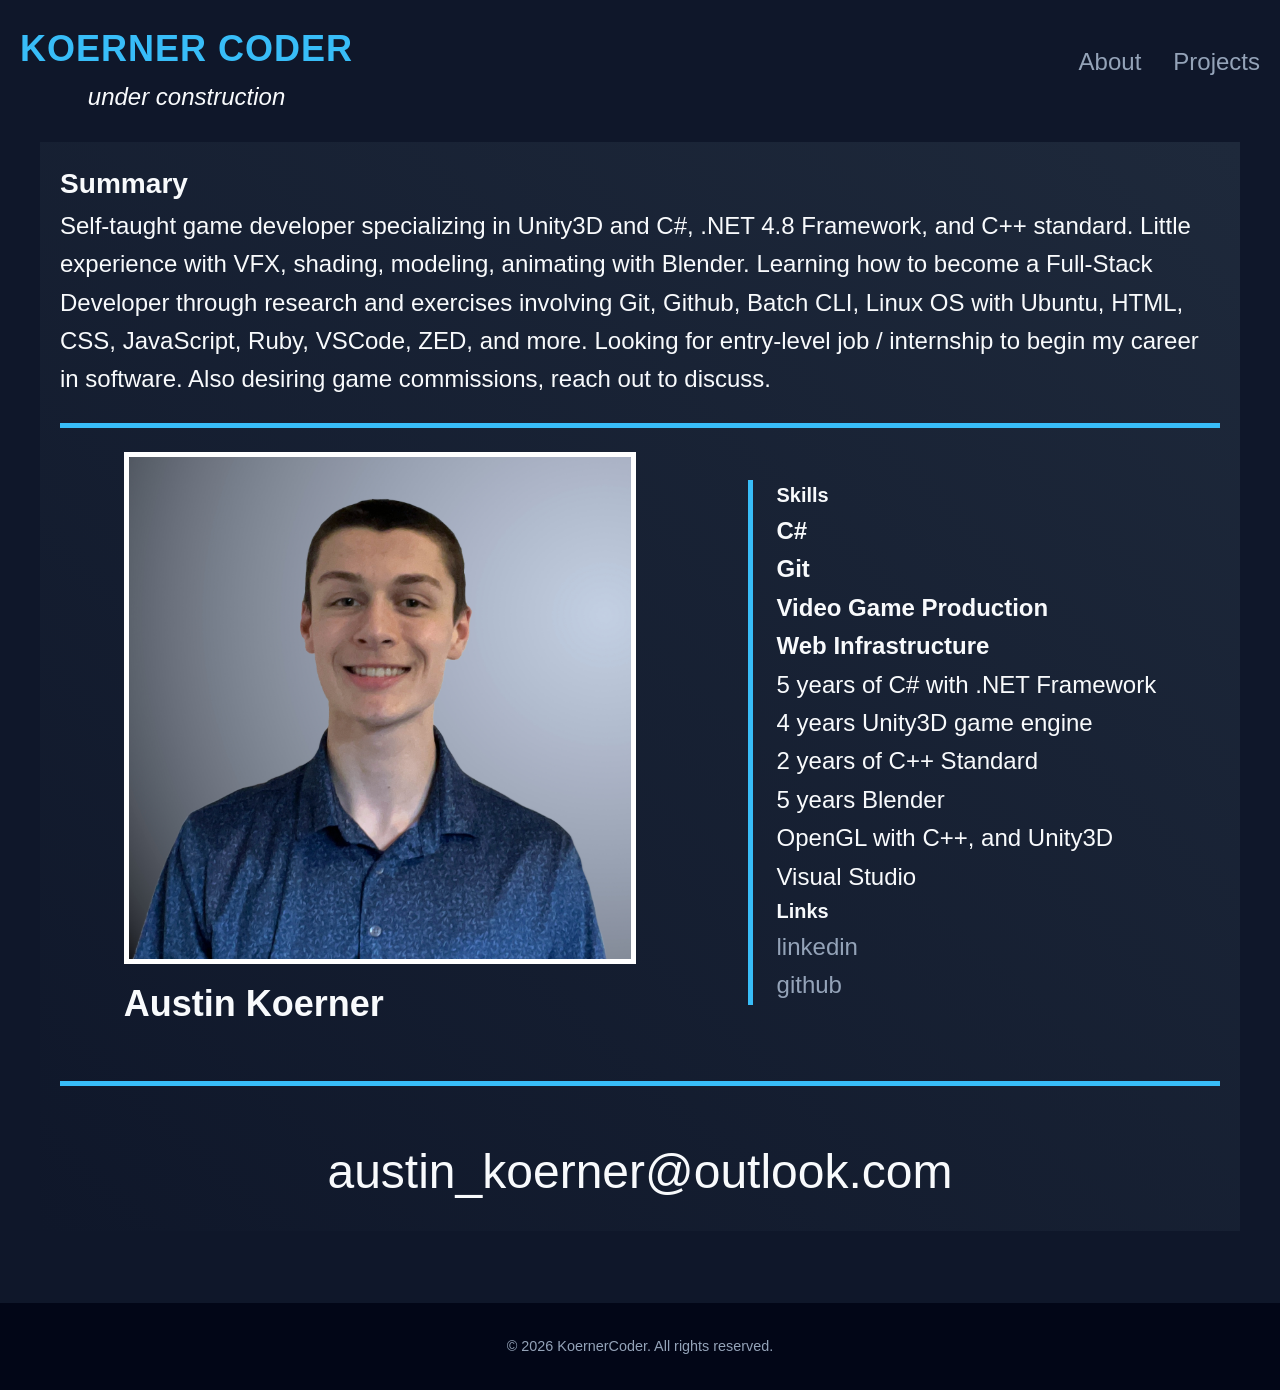
==== commit 3ccdf299: "Edit about pg and hero" ====
--- a/pgs/about.html
+++ b/pgs/about.html
@@ -18,7 +18,6 @@
             <h1>Summary</h1>
             <p>
                 Self-taught game developer specializing in Unity3D and C#, .NET 4.8 Framework, and C++ standard. Little experience with VFX, shading, modeling, animating with Blender.
-                This is my portfolio site. It includes my projects in game, web, and API developement. It is intended to act both as a reference to employers, and a hub to obtain innovative tools and showcase video games.
                 Learning how to become a Full-Stack Developer through research and exercises involving Git, Github, Batch CLI, Linux OS with Ubuntu, HTML, CSS, JavaScript, Ruby, VSCode, ZED, and more.
                 Looking for entry-level job / internship to begin my career in software. Also desiring game commissions, reach out to discuss.
             </p>
--- a/css/main.css
+++ b/css/main.css
@@ -206,7 +206,7 @@
     max-width: var(--container-width);
     padding: var(--default-padding);
     margin: 3em auto;
-    background: linear-gradient(to top, var(--bg-color),var(--surface-color));
+    background: linear-gradient(to top right, var(--bg-color),var(--surface-color));
 }
 .bio-container {
     display: flex;
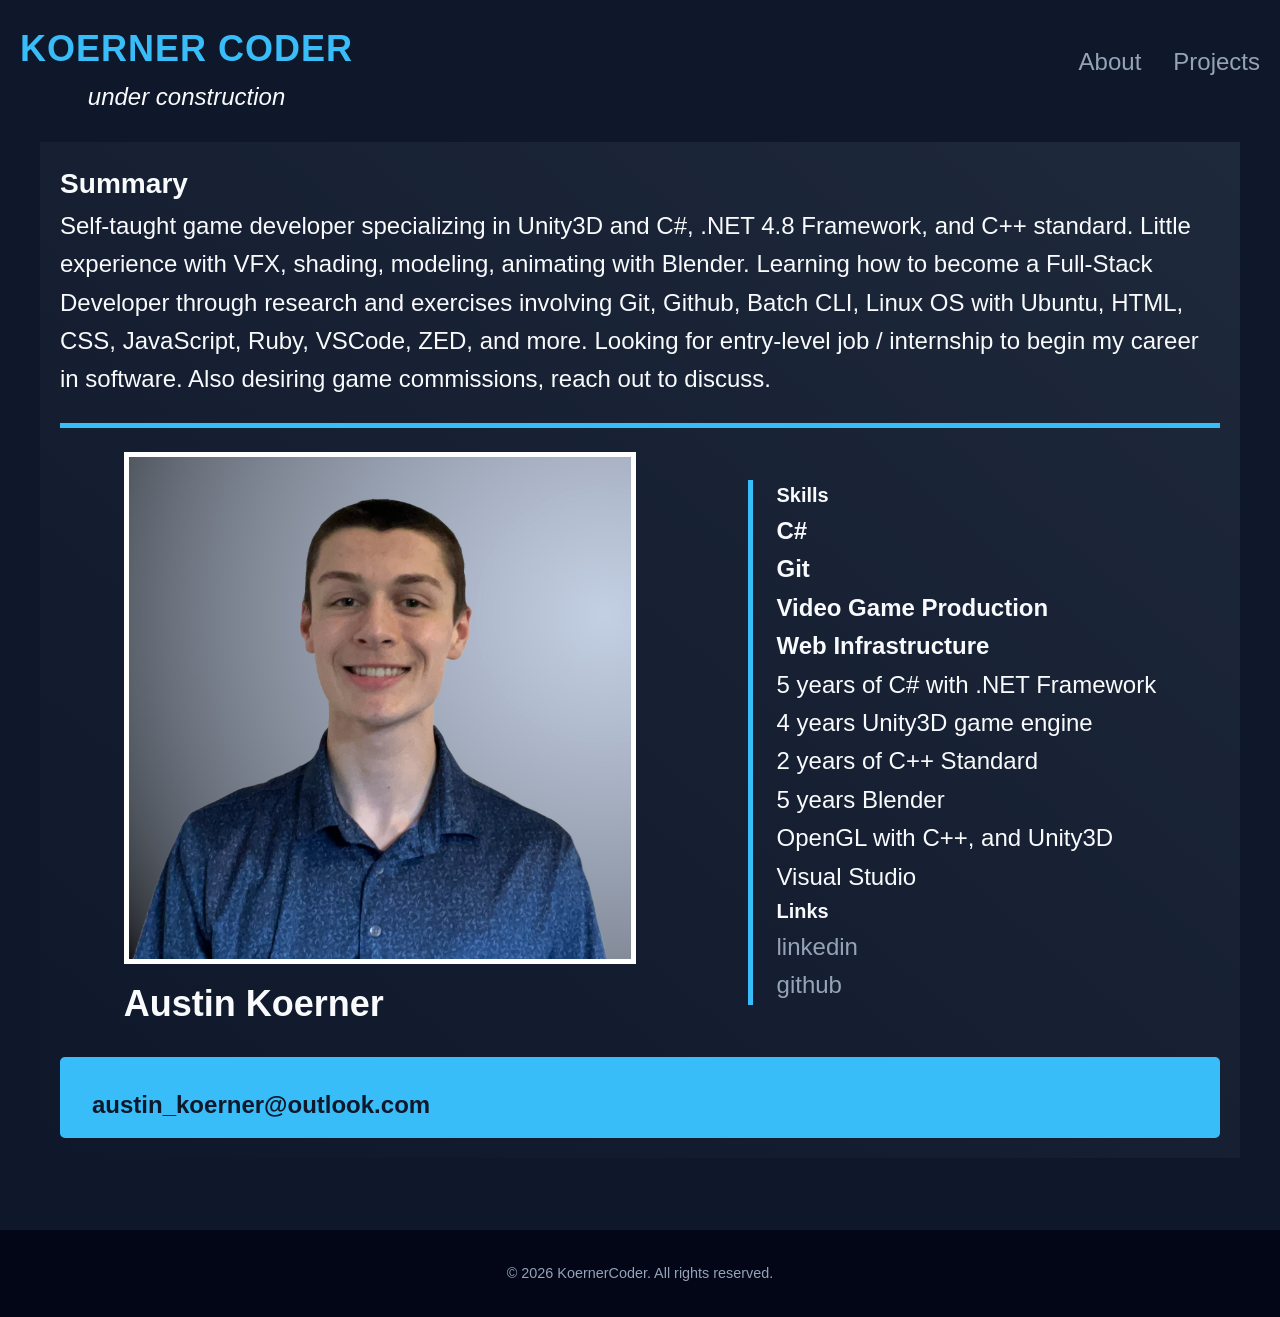
==== commit 6974740a: "Add mailto article to about pg" ====
--- a/pgs/about.html
+++ b/pgs/about.html
@@ -6,6 +6,7 @@
 	<title>Koerner Coder | About</title>
 	<link href="../css/main.css" rel="stylesheet">
 	<script defer src="../js/template-loader.js"></script>
+	<script defer src="../js/about.js"></script>
 </head>
 <body>
     <section class="top-section">
@@ -51,7 +52,14 @@
                 </ul>
             </div>
         </article>
-        <div class="contact separate-top">austin_koerner@outlook.com</div>
+        <div class="cta-btn separate-top" id="contact-button">austin_koerner@outlook.com</div>
+        <article id="contact-container" class="hidden">
+            <h1>Send email</h1>
+            <input id="contact-email" placeholder="myemail@example.com">
+            <input id="contact-message" placeholder="Enter a message">
+
+            <a id="contact-send" class="cta-btn" href="mailto:austin_koerner@outlook.com?subject=Hello&body=Test">Open mail</a>
+        </article>
     </section>
 
     <div id="footer-placeholder"></div>
--- a/css/main.css
+++ b/css/main.css
@@ -35,6 +35,9 @@
 ul {
     list-style: none;
 }
+.hidden {
+    display: none;
+}
 
 /* --- psuedo classes --- */
 a:hover {
@@ -222,6 +225,22 @@
     height: 512px;
     flex: 0 0 auto;
 }
+.contact-button {
+    font-size: clamp(1rem, 4vw, 2rem);
+    text-align: center;
+
+    background-color: none;
+
+    width: 75%;
+    margin: 0 auto;
+    padding: var(--default-padding);
+}
+input{
+    background-color: var(--surface-color);
+    color: white;
+    font-size: 1em;
+    padding: 0.5em;
+}
 
 .separate-top {
     border-top: 5px solid var(--accent-color);
@@ -232,10 +251,6 @@
     border-left: 5px solid var(--accent-color);
     padding-left: 1em;
 }
-.contact {
-    font-size: 2em;
-    text-align: center;
-}
 
 /* --- Footer --- */
 footer {
